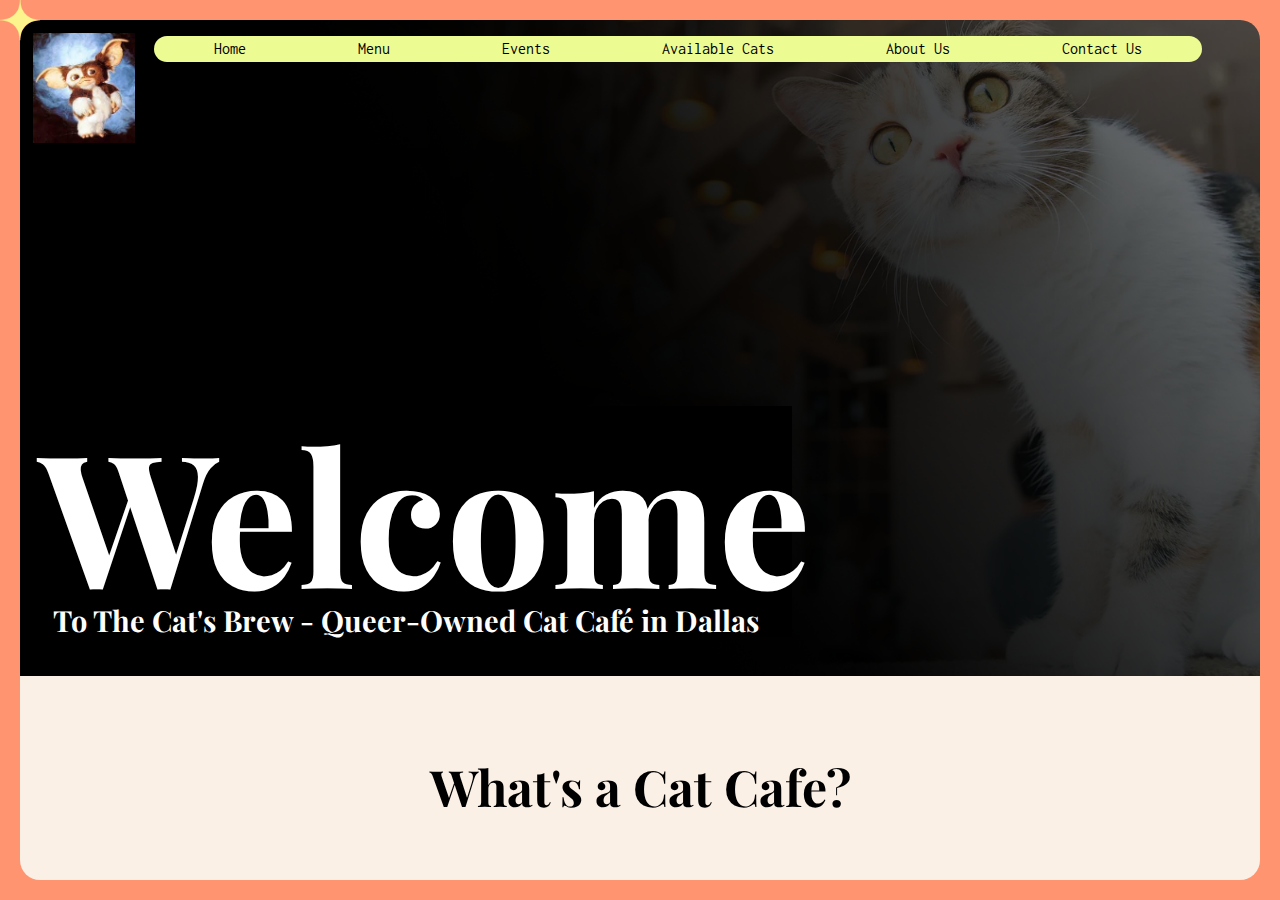
==== index.html @ fb3b11d1 "Alt added" ====
<!doctype html>
<html class="no-js" lang="en">

<head>
  <meta charset="utf-8">
  <title>The Cat's Brew Cat Café </title>
  <meta name="description" content="This site will serve as the hub for many sub responsive layouts">
  <meta name="viewport" content="width=device-width, initial-scale=1">

  <meta property="og:title" content="">
  <meta property="og:type" content="">
  <meta property="og:url" content="">
  <meta property="og:image" content="">

  <link rel="manifest" href="site.webmanifest">
  <link rel="apple-touch-icon" href="icon.png">
  <!-- Place favicon.ico in the root directory -->

  <link rel="stylesheet" href="css/normalize.css">

  <link rel="stylesheet" href="css/main.css">
  <meta name="theme-color" content="#fafafa">
  <link rel="preconnect" href="https://fonts.googleapis.com">
  <link rel="preconnect" href="https://fonts.gstatic.com" crossorigin>
  <link href="https://fonts.googleapis.com/css2?family=Inconsolata&family=Playfair+Display:ital,wght@0,700;1,700&display=swap" rel="stylesheet">  
</head>

<body>
  <!-- Place your site's HTML here -->
  <div class="page-wrap">
    <header>
      <div class = "sparkle">
        <img src="./img/sparkle4.png" alt="">
      </div>
      <div class ="img-logo">
        <img src ="./img/giz2.jpg" alt="The Cat's Brew">
      </div>
      <nav class="val-header">
        <a href="./index.html">Home</a>
        <a href="./menu.html">Menu</a>
        <a href="./upcomingevents.html">Events</a>
        <a href="./availablecats.html">Available Cats</a>
        <a href="./aboutus.html">About Us</a> 
        <a href="./contactus.html">Contact Us</a>
      </nav>
  </header>
  <div class="header-center">
    <h1>Welcome</h1>
    <h2> To The Cat's Brew - Queer-Owned Cat Café in Dallas </h2>
  </div>
  <div class="val-featured-image">
  </div>

  <div class="about-us-center">
    <h2>What's a Cat Cafe?</h2>
    <p>Picture your favorite locally-owned coffee shop teaming up with local animal shelters to provide a one-spot stop for both coffee and cats - well, that's what a cat cafe is! </p>
      <p>Come enjoy a cup of joe and make some new feline friends! Our accessible and inclusive cat café provides a cozy atmosphere, complete with free Wi-Fi and tasty treats. Whether you’re looking to adopt, only looking to play with some cats, or just stopping by to enjoy a community event, The Cat’s Brew is the place for you! </p>
    <h2>Upcoming Events</h2>
    <div class="val-row-3">
      <div class="val-row-3-tiles">
        <div class="val-row-3-tile">
          <a href="./upcomingevents.html#catmat"> <img src="./img/catmat.png" alt="Click to learn about our Cats On Mat event"></a>
          <h3>Cats On Mats</h3>
        </div>
        <div class="val-row-3-tile">
          <a href="./upcomingevents.html#catcasso"> <img src="./img/Catcasso.png" alt="Click to learn about our Catcasso event""></a>
          <h3>Pet & PiCatso</h3>
        </div>
        <div class="val-row-3-tile">
          <a href="./upcomingevents.html#speedcat"> <img src="./img/Speed-Cating.png" alt="Click to learn about our Speed Cat ing event"></a>
          <h3>Speed-Catting!</h3>
        </div>
      </div>
    </div>
  </div>
  <div class="kitties">
    <div class="sparkle-alt" alt="">
      <img src="./img/sparkle2.png">
    </div>
    <div class="val-row-catalog-lgreen">
      <h2> NICE CAT OF THE WEEK </h2>
      <div class="val-row-catalog-item">
        <img src="./img/norman.png" alt="">
        <div>
          <h3>NORMAN<span> | </span> <span> 4 Years Old </span></h3>
          <div class="link-fakebutton">
            <a href="./availablecats.html#norm" alt="Click to find out more about Norman"> Find Out More </a>
          </div>
          <p>Norman holds the throne this week as "Nice Cat Of The Week" for being so interested in our kittens. This wannabe-dad even groomed them. Some escape attempts have been made, but since they were all in an effort to see the babies, we guess he gets a pass. </p>
        </div>
      </div>
    </div>
    <div class="sparkle-alt" alt="">
      <img src="./img/sparkle2.png">
    </div>
    <div class="val-row-catalog-blush">
      <h2> NAUGHTY CAT OF THE WEEK </h2>
      <div class="val-row-catalog-item">
        <img src="./img/pepper.png" alt="">
        <div>
          <h3>PEPPER <span> | </span> <span>3 Years Old</span></h3>
          <div class="link-fakebutton">
            <a href="./availablecats.html#pepper" alt="Click to Find Out More About Pepper"> Find Out More </a>
          </div>
          <p>Pepper is in our spotlight this week for multiple escape attempts. These 9 escape attempts were made to get a taste of the whipped cream atop customers orders, which, although our whip cream is cat-safe in small amounts, is a little gross. Do better pepper.</p>
        </div>
      </div>
    </div>
  </div>
  
  <footer>
    <div class="valfooter">
      <li><a href="https://www.facebook.com" target="_blank"> <img src="./img/facebook-8.png" alt="Click to go our Facebook"></a></li>
      <li><a href="https://www.twitter.com" target="_blank"> <img src="./img/Asset 4-8.png" alt="Click to go our Twitter"></a></li>
      <li><a href="https://www.instagram.com" target="_blank"> <img src="./img/instagram-8.png" alt="Click to go to our instagram"></a></li>
    </div>
  </footer>

</div>

  <script src="js/main.js"></script>
</body>

</html>
---- css/main.css ----
/* Place CSS styles here */
html {
  scroll-behavior: smooth;
}

:root {
  --salmon: #FF9570;
  --offwhite:  #faf0e6;
  --white: #ffffff;
  --olive:  #D3F015;
  --slime:  #EDFB93;
  --green:  #d0dd28;  
  --orange: #ffd071;
  --blush:  #f59db2;
  --lgreen: #d8e589;
  --yellow: #feed76;
  --peach:  #fccba8;
  --darkpink: #c0338d;
  --periwinkle: #8997cc;
  --desatpurple: #aa84bc;
  --black:  #000000;
  --button: #acddd4;
  --buttonhover: #1b1878;
}

.button {
  border:none;
  color: var(--offwhite);
  padding: 15px 32px;
  text-align: center;
  text-decoration: none;
  display: inline-block;
  font-size: 16px;
  margin: 4px 2px;
  cursor: pointer;
}

.button1{
  background-color: var(--button);
  color: var(--black);
  border-radius:30px;
}

.button1:hover {
  background-color: var(--buttonhover);
  color: var(--offwhite);
}

.button2{
  background-color: var(--button);
  color: var(--black);
  border-radius: 30px;
}

.link-fakebutton {
  background-color: var(--darkpink);
  padding: 10px 28px;
  text-align: center;
  display: inline-block;
  font-size: 16px;
  margin-left: 19px;
  /* margin: -7px 24px; */
  border-radius: 30px;
}
.link-fakebutton a{
  color: var(--white);
}

.link-fakebutton:hover{
  display: inline-block;
  background-color: var(--buttonhover);
}


body {
  /* distribute font to entire site */
  font-family: 'Inconsolata', monospace;
  background-color: var(--salmon);  
  overflow-x:hidden;
}

.sparkle img {
  display:flex;
  align-items:flex-end;
  position: fixed;
  z-index:5;
  margin: -8.98em -6.77em;
  transform: scale(0.36);
}


.page-wrap {
  position: fixed;
  top: 20px;
  right: 20px;
  left: 20px;
  bottom: 20px;
  margin:auto;
  background: var(--offwhite);
  border-radius: 20px;
  overflow-y: auto;
  z-index:4;
  overflow-x: hidden;
}

.img-logo {
  display: flex;
  height: 110px;
  margin: 1% 1%;
  position: fixed;
  z-index: 3;
}

.val-header {
  display: flex;
  align-items: center;
  justify-content: space-around;
  flex-direction: row;
  padding: .3%;
  min-width: 65em;
  margin: 1em 8.4em;
  border-radius: 30px;
  background-color: var(--slime);
  position: fixed;
  z-index: 2;
}

.val-header a{
  text-decoration: none;
}

.val-header a:hover {
  color: #9B1FF4;
  text-decoration: none;
}

.valheader img{
  margin-top: auto;
  width: 200px;
  height: 200px;
  border-radius: 50%;
  justify-content: last baseline;
}

/*Background Images*/

.val-featured-image {
  min-height: 656px;
  background: url(../img/homepagecpy.png);
  /* These 3 rules are normally used in sets for centered background-images */
  background-repeat: no-repeat;
  background-size: cover;
  background-position: center center;
  overflow-x: hidden;

}

.val-featured-image-menu {
  min-height: 650px;
  background: url(../img/menubg.png);
  /* These 3 rules are normally used in sets for centered background-images */
  background-repeat: no-repeat;
  background-size: cover;
  background-position: center center;
  margin-bottom: 20%;
}

.val-featured-image-events {
  min-height: 800px;
  background: url(../img/events-bg.png);
  /* These 3 rules are normally used in sets for centered background-images */
  background-repeat: no-repeat;
  background-size: cover;
  background-position: center center;
}


.val-featured-image-adopt {
  min-height: 668px;
  background: url(../img/Adopt.png);
  background-repeat: no-repeat;
  background-size: cover;
  background-position: center center;
}

.val-featured-image-contact{
  min-height: 800px;
  background: url(../img/contactbg.png);
  /* These 3 rules are normally used in sets for centered background-images */
  background-repeat: no-repeat;
  background-size: cover;
  background-position: center center;
  margin-bottom: 20%;
  margin-top: -5%;
}

.val-featured-image-about {
  min-height: 400px;
  background: url(../img/aboutusbg.png);
  
  background-repeat: no-repeat;
  background-size: cover;
  background-position: center center;
  margin-top: 5%;
  margin-bottom: 21%;
}

.val-featured-catshape {
  min-height: 500px;
  text-align: center;
  transform: scale(1.3);
  margin-top: 4%;
}

/* Text Attributes */

.header-center{
  display: inline-block;
  position: absolute;
}

.header-center h1 {
  display: flex;
  font-size: 185px;
  color: var(--white);
  justify-content: center;
  margin-top: 50%;
  margin-left: 5%;
  background-color: var(--black);
}

.header-center h2 {
  display: flex;
  font-size: 29px;
  color: var(--white);
  justify-content: center;
  margin-top: -18%;
  margin-left: 0%;
  background-color: var(--black);
}

.header-center-menu {
  display: inline-block;
  position: absolute;
}

.header-center-menu h1 {
  display: flex;
  font-size: 185px;
  color: var(--white);
  justify-content: center;
  margin-top: 83%;
  margin-left: 10%;
  background-color: var(--black);
}

.header-center-reserve {
  display: inline-block;
  position: absolute;
}

.header-center-reserve h1 {
  display: flex;
  font-size: 185px;
  color: var(--white);
  justify-content: center;
  margin-top: 83%;
  margin-left: 10%;
  background-color: var(--black);
}

.header-center-events {
  display: inline-block;
  position: absolute;
}

.header-center-events h1 {
  display: flex;
  font-size: 185px;
  color: var(--white);
  justify-content: center;
  margin-top: 75%;
  margin-left: 8%;
  background-color: var(--black);
}

.header-center-adopt {
  display: inline-block;
  position: absolute;
}

.header-center-adopt h1 {
  display: flex;
  font-size: 185px;
  color: var(--white);
  justify-content: center;
  margin-top: 80%;
  margin-bottom: 11%;
  margin-left: 9%;
  background-color: var(--black);
}

.header-center-pastadopt{
  display: inline-block;
  position: absolute;
}

.header-center-pastadopt h1 {
  display: flex;
  font-size: 185px;
  color: var(--white);
  justify-content: center;
  margin-top: 10%;
  margin-left: 3%;
  background-color: var(--black);
}

.header-center-about{
  text-align: center;
  display: flex;
  justify-content: center;
}

.header-center-about h1 {
  display: flex;
  text-align: center;
  font-size: 100px;
  color: var(--black);
}

.header-center-contact{
  display: inline-block;
  position: absolute;
  background-color: var(--black);
}

.header-center-contact h1 {
  display: flex;
  font-size: 185px;
  color: var(--white);
  justify-content: center;
  margin-top: 66%;
  margin-left: 3%;
}



h1, h2, h3, h4, h5, h6 {
  font-family: 'Playfair Display', monospace;
  font-weight: 700;
  
}


h1 {
  font-size: 55px;
}

h2{
  font-size:50px;
}

p {
  font-size: 20px;
  line-height: 1.4;
}


a {
  color: var(--black);
  font-size: 20 px;
}

/*Menu-Item Classes*/
.menuitem{
  display: flex;
  gap: 30px;
  padding: 166px;
}

.menuitem img{
  display:flex;
  border: 20px;
  min-height: 400px;
  border-radius:30px;
}

.menuitem h1{
  font-size: 40px;
}

.menuitem span{
  margin-left: 10px;
}

.menuitem p{
  max-width: 50ch;
}

/*Val Row Classes*/
.val-row-3-tiles{
  flex-direction: row;
}

.val-row-3-tiles {
  display: flex;
  text-align:center;
  justify-content: center;
  gap: 50px;
  font-size: 25px;
  padding: 40px;
}

.val-row-3-tile img{
  border: 20px;
  border-radius: 20px;
  justify-items: center;
  min-height: 361px;
}

.val-row-3-tile-alt img{
  border: 20px;
  border-radius: 20px;
  justify-items: center;
  min-height: 300px;
}

.val-row-3{
  flex-direction: row;
}


/* Catalogue Classes, variable colors, sparkle detail*/

.kitties {
  background-color: var(--offwhite);
  padding: 20px 50px 20px 50px;
  overflow-x: hidden;
}

.sparkle-small{
  display: flex;
  position: absolute;
  z-index: 1;
  align-items: center;
  margin: -7em -0.2em;
  transform: scale(0.36);
}

.sparkle-small2{
  display: flex;
  position: absolute;
  z-index: 1;
  align-items: center;
  margin: -6.3em 2.1em;
  transform: scale(0.36);
}

.sparkle-alt{
  display: flex;
  position: absolute;
  z-index: 1;
  align-items: center;
  margin: -2.65em -0.2em;
  transform: scale(0.36);
}

.val-row-catalog-lgreen {
  background-color: var(--lgreen);
  min-width: 700px;
  margin: 0em -5em;
  padding: 2.5%;
  overflow-x: hidden;
}

.val-row-catalog-green {
  background-color: var(--green);
  min-width: 700px;
  margin: 0em -5em;
  padding: 2.5%;
  overflow-x: hidden;
}

.val-row-catalog-yellow {
  background-color: var(--yellow);
  min-width: 700px;
  margin: 0em -5em;
  padding: 2.5%;
  overflow-x: hidden;
}

.val-row-catalog-orange {
  background-color: var(--orange);
  min-width: 700px;
  margin: 0em -5em;
  padding: 2.5%;
}

.val-row-catalog-peach {
  background-color: var(--peach);
  min-width: 700px;
  margin: 0em -5em;
  padding: 2.5%;
}

.val-row-catalog-blush {
  background-color: var(--blush);
  min-width: 800px;
  margin: 0em -5em;
  padding: 2.5%;
}

.val-row-catalog-desatpurple {
  background-color: var(--desatpurple);
  min-width: 800px;
  margin: 0em -5em;
  padding: 2.5%;
}

.val-row-catalog-periwinkle{
  background-color: var(--periwinkle);
  min-width: 800px;
  margin: 0em -5em;
  padding: 2.5%;
}

.val-row-catalog-item {
  display: flex;
  gap: 20px;
  justify-content: center;
  align-items: center;
}

.val-row-catalog-item span {
  margin-left: 10px;
}

.val-row-catalog-item p {
  max-width: 60ch;
  background-color: none;
}
.val-row-catalog-item img {
  max-height: 200px;
  max-width: 200px;
  object-fit: cover;
  border: 20px;
  border-radius: 20px;
  justify-items: center;
}

.val-row-catalog-item h3 {
  font-size: 25px;
  display: inline-flex;
  padding-right: 18%;
  margin-bottom: -2%;
}

.val-row-catalog-lgreen h2 {
  display: flex;
  font-size: 40px;
  /* vertical-align: top; */
  justify-content: center;
  letter-spacing: 1.5px;
  margin-top: 0.5%;
  margin-bottom: 1%;
  align-items: flex-start;
}

.val-row-catalog-blush h2 {
  display: flex;
  font-size: 40px;
  /* vertical-align: top; */
  justify-content: center;
  letter-spacing: 1.5px;
  margin-top: 0.5%;
  margin-bottom: 1%;
  align-items: flex-start;
}

/*Menu Classes*/

.aligncenter-menu {
  text-align: center;
  margin-left: auto;
  justify-content: center;
  max-width: 76ch;
  margin-right: auto;
  margin-top: -10%;
}

.aligncenter-menu h2{
  margin-top: 26%;
  margin-bottom: 6%;
}
 
/*About Us Page style*/

.about-us-center {
  background-color: var(--offwhite);
  padding: 20px 10px;
  text-align: center;
}

.about-us-center h1, h2, h3, h4, p{
  align-items: center;
}

.about-us-center h2{
  background-color: var(--offwhite);
  padding: 20px 10px;
  text-align: center;
}

.about-us-center p{
  max-width: 65ch;
  margin-left:auto;
  margin-right:auto;
}

.aligncenter{
  text-align: center;
  margin-left: auto;
  justify-content: center;
  max-width: 65ch;
  margin-right: auto;
  margin-top: -10%;
}

.aligncenterabout{
  text-align: center;
  margin-left: auto;
  justify-content: center;
  max-width: 65ch;
  margin-right: auto;
  margin-top: -17%;
}

.aligncenterabout h2 {
  margin-top: 6%;
  margin-bottom: 6%;
  max-width: 65ch;
}

.alignpage{
  text-align: center;
  margin-left: auto;
  justify-content: center;
  margin-right: auto;
  margin-top: -10%;
}

.aligncenter h2{
  margin-top: 20%;
  margin-bottom: 20%;
  max-width: 65ch;
  
}

.aligncenterlong1{
  text-align: center;
  margin-left: auto;
  justify-content: center;
  max-width: 115ch;
  margin-right: auto;
  margin-top: -10%;
  margin-bottom: -10%;
}

.aligncenterlong1 h2{
  margin-top: 20%;
  margin-bottom: 20%;
}

.aligncenterlong2{
  text-align: center;
  margin-left: auto;
  justify-content: center;
  max-width: 115ch;
  margin-right: auto;
  margin-top: -10%;
}

.aligncenterlong2 h2{
  margin-top: 20%;
  margin-bottom: 20%;
  
}
 
.catshape{
  transform:scale(7);
  display: block;
  margin-left: auto;
  margin-right: auto;
}
/*Contact Us*/

.contact{
  display:flex;
  gap: 20px;
}

.contact-us{
  display:inline-block;
  text-align: center;
  margin-left: auto;
  max-width: 65ch;
  margin-right: auto;
  margin-top: -2%;
}

.aligncontact{
  text-align: center;
  margin-left: auto;
  justify-content: center;
  max-width: 65ch;
  margin-right: auto;
  margin-top: -10%;
}

.aligncontact h2{
  margin-bottom: 8%;
}

.aligncontact p{
  margin-bottom:20%;
}
.contact-us h3{
  max-width: 40ch;
  font-size: 25px;
  text-align: center;
}
/*Free google code (style was all inline, 
switched to divs, added z-index to fix map going \
over fixed nav bar*/

.mapouter{
  margin-left: auto;
  position:inherit;
  text-align:right;
  height:700px;
  width:600px;
  z-index: auto;
}
.gmap_canvas {
  position:inherit;
  z-index: auto; 
  height:700px;
  width:600px;
}

/*Footer Classes*/

footer {
  display: flex;
  justify-content: flex-end;
  margin-top: 3%;
}
.valfooter{
  background-color: var(--slime);
  min-width:1236px;
  max-height:200px;
  align-items: center;
  text-align: center;
}
.valfooter ul{
  text-decoration: none;
  align-items: center;
} 
.valfooter li{
  margin-top: 10px;
  margin-bottom:5px;
  display:inline-block;
  text-decoration: none;
}
footer img {
  width: 40px;
}
/** FORMS**/

.contactform{
  text-align: center;
  margin-left: auto;
  justify-content: center;
  max-width: 74ch;
  margin-right: auto;
  margin-top: -10%;
}

.buttonspace{
  margin-bottom:4%;
}

label {
  display: block;
  font: 2rem 'Inconsolata', monospace;
  text-align:center;
}

input{
  background-color: var(--peach);
  color: var(--black);
  border-radius: 1.5rem;
  min-width: 40ch;
  padding: 9px;
  padding-left: 20px;
  font-size: 2rem;
  padding-right: 20px;
  text-align:center;
}

input,
label {
  margin-left: -19px;
  margin-top: 15px;
  margin-bottom: 15px;
}
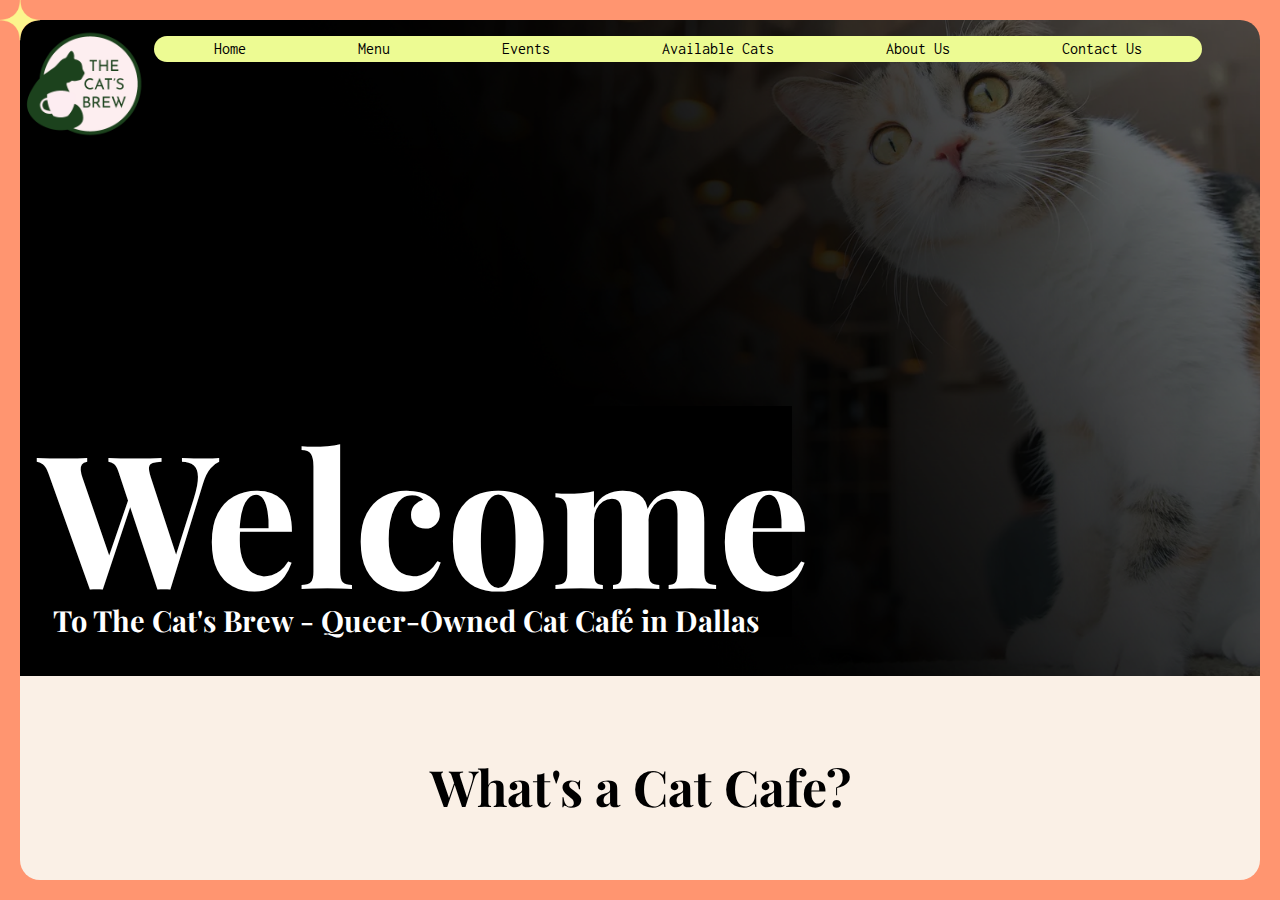
==== commit ae7397bb: "changed out logo" ====
--- a/index.html
+++ b/index.html
@@ -33,7 +33,7 @@
         <img src="./img/sparkle4.png" alt="">
       </div>
       <div class ="img-logo">
-        <img src ="./img/giz2.jpg" alt="The Cat's Brew">
+        <img src ="./img/TheCatsBrew.png" alt="The Cat's Brew">
       </div>
       <nav class="val-header">
         <a href="./index.html">Home</a>
--- a/css/main.css
+++ b/css/main.css
@@ -15,7 +15,7 @@
   --lgreen: #d8e589;
   --yellow: #feed76;
   --peach:  #fccba8;
-  --darkpink: #c0338d;
+  --darkpurp:  #9B1FF4;
   --periwinkle: #8997cc;
   --desatpurple: #aa84bc;
   --black:  #000000;
@@ -105,8 +105,7 @@
 
 .img-logo {
   display: flex;
-  height: 110px;
-  margin: 1% 1%;
+  height: 134px;
   position: fixed;
   z-index: 3;
 }
@@ -130,7 +129,7 @@
 }
 
 .val-header a:hover {
-  color: #9B1FF4;
+  color: var(--darkpurp);
   text-decoration: none;
 }
 
@@ -300,21 +299,6 @@
   background-color: var(--black);
 }
 
-.header-center-pastadopt{
-  display: inline-block;
-  position: absolute;
-}
-
-.header-center-pastadopt h1 {
-  display: flex;
-  font-size: 185px;
-  color: var(--white);
-  justify-content: center;
-  margin-top: 10%;
-  margin-left: 3%;
-  background-color: var(--black);
-}
-
 .header-center-about{
   text-align: center;
   display: flex;
@@ -331,12 +315,12 @@
 .header-center-contact{
   display: inline-block;
   position: absolute;
+}
+
+.header-center-contact h1 {
+  display: flex;
+  font-size: 185px;
   background-color: var(--black);
-}
-
-.header-center-contact h1 {
-  display: flex;
-  font-size: 185px;
   color: var(--white);
   justify-content: center;
   margin-top: 66%;
@@ -452,7 +436,7 @@
   position: absolute;
   z-index: 1;
   align-items: center;
-  margin: -6.3em 2.1em;
+  margin: -7.31em 0.86em;
   transform: scale(0.36);
 }
 
